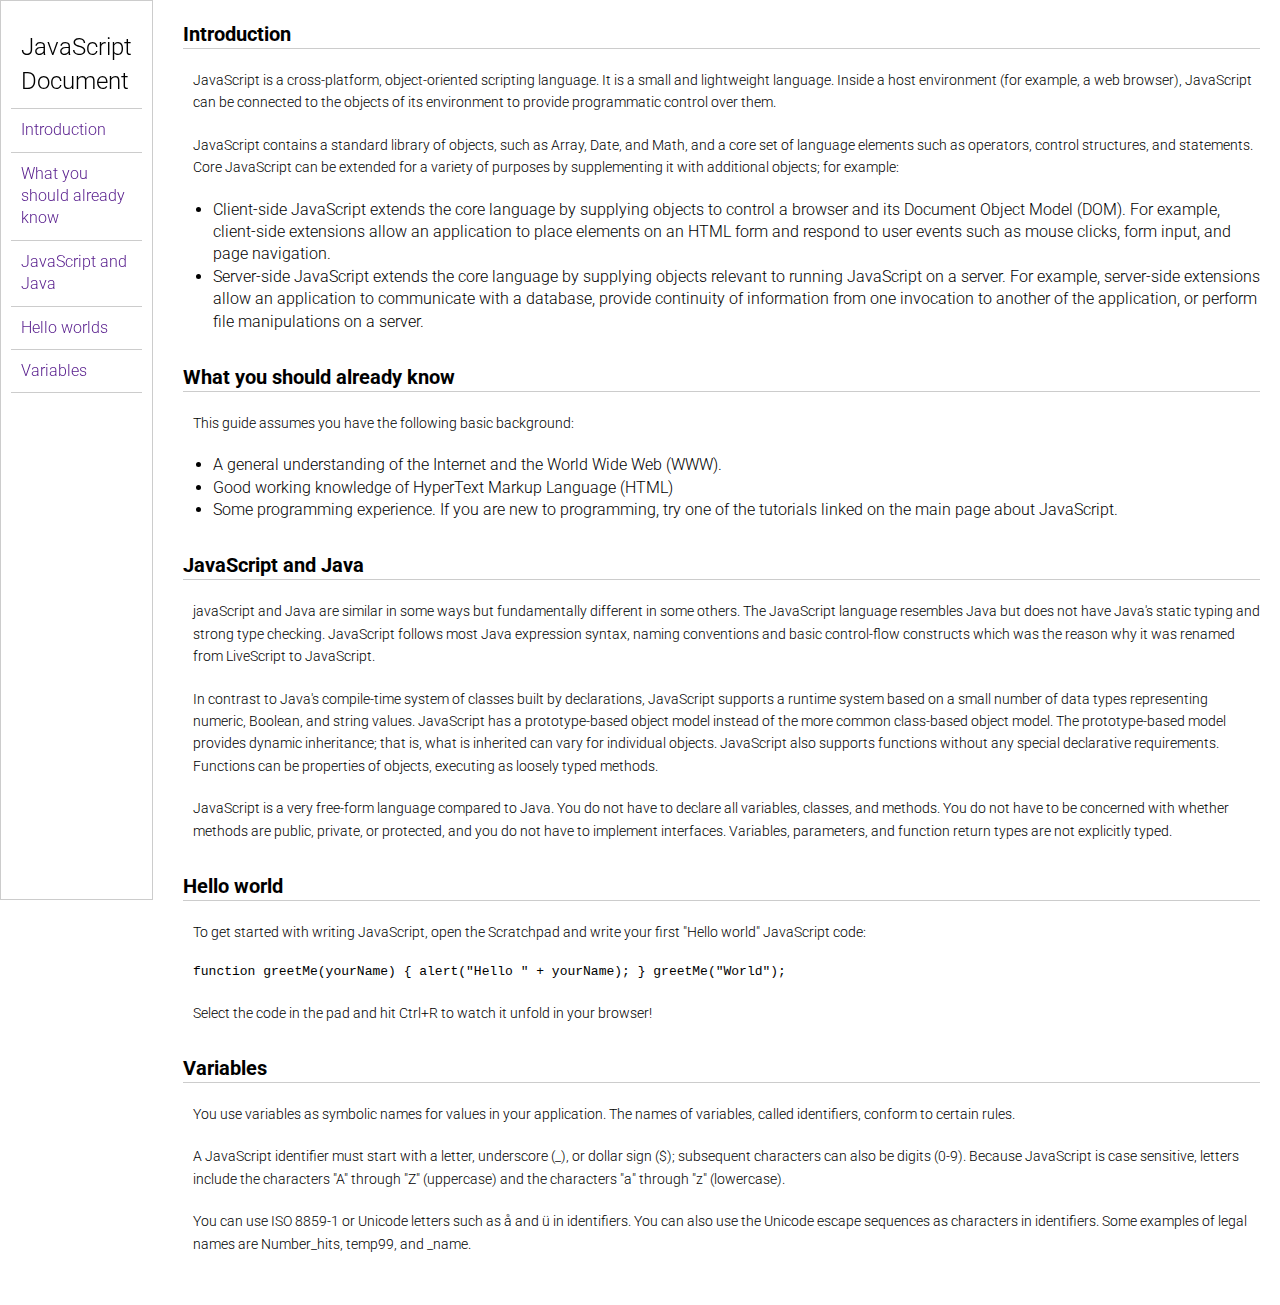
==== 10-Javascript-Documentation/index.html @ 6c700dfe "adding javascript doucment" ====
<!DOCTYPE html>
<html lang="en">

<head>
    <meta charset="UTF-8">
    <meta http-equiv="X-UA-Compatible" content="IE=edge">
    <meta name="viewport" content="width=device-width, initial-scale=1.0">
    <title>JavaScript Document</title>
    <link rel="stylesheet" href="style.css">
</head>

<body>
    <header>
        <nav>
            <h1>JavaScript Document</h1>
            <ul>
                <li><a href="">Introduction</a></li>
                <li><a href="">What you should already know</a></li>
                <li><a href="">JavaScript and Java</a></li>
                <li><a href="">Hello worlds</a></li>
                <li><a href="">Variables</a></li>
            </ul>
        </nav>
    </header>

    <main>

        <section id="intro">
            <h1>Introduction</h1>
            <article>
                <p>JavaScript is a cross-platform, object-oriented scripting language. It is a small and lightweight
                    language. Inside a host environment (for example, a web browser), JavaScript can be connected to the
                    objects of its environment to provide programmatic control over them.</p>
                <p>JavaScript contains a standard library of objects, such as Array, Date, and Math, and a core set of
                    language elements such as operators, control structures, and statements. Core JavaScript can be
                    extended for a variety of purposes by supplementing it with additional objects; for example:
                </p>
                <ul>
                    <li>Client-side JavaScript extends the core language by supplying objects to control a browser and
                        its Document Object Model (DOM). For example, client-side extensions allow an application to
                        place elements on an HTML form and respond to user events such as mouse clicks, form input, and
                        page navigation.</li>
                    <li>Server-side JavaScript extends the core language by supplying objects relevant to running
                        JavaScript on a server. For example, server-side extensions allow an application to communicate
                        with a database, provide continuity of information from one invocation to another of the
                        application, or perform file manipulations on a server.
                    </li>
                </ul>
            </article>
        </section>

        <section id="intro1">
            <h1>What you should already know</h1>
            <article>
                <p>This guide assumes you have the following basic background:</p>
                <ul>
                    <li>A general understanding of the Internet and the World Wide Web (WWW).</li>
                    <li>Good working knowledge of HyperText Markup Language (HTML)</li>
                    <li>Some programming experience. If you are new to programming, try one of the tutorials linked on
                        the main page about JavaScript.</li>
                </ul>
            </article>
        </section>

        <section id="intro2">
            <h1>JavaScript and Java</h1>
            <article>
                <p>javaScript and Java are similar in some ways but fundamentally different in some others. The
                    JavaScript language resembles Java but does not have Java's static typing and strong type checking.
                    JavaScript follows most Java expression syntax, naming conventions and basic control-flow constructs
                    which was the reason why it was renamed from LiveScript to JavaScript.</p>
                <p>In contrast to Java's compile-time system of classes built by declarations, JavaScript supports a
                    runtime system based on a small number of data types representing numeric, Boolean, and string
                    values. JavaScript has a prototype-based object model instead of the more common class-based object
                    model. The prototype-based model provides dynamic inheritance; that is, what is inherited can vary
                    for individual objects. JavaScript also supports functions without any special declarative
                    requirements. Functions can be properties of objects, executing as loosely typed methods.</p>
                <p>JavaScript is a very free-form language compared to Java. You do not have to declare all variables,
                    classes, and methods. You do not have to be concerned with whether methods are public, private, or
                    protected, and you do not have to implement interfaces. Variables, parameters, and function return
                    types are not explicitly typed.</p>
            </article>
        </section>
        <section id="intro3">
            <h1>Hello world</h1>
            <article>
                <p>To get started with writing JavaScript, open the Scratchpad and write your first "Hello world"
                    JavaScript code:</p>
                <code>function greetMe(yourName) { alert("Hello " + yourName); }
                    greetMe("World");</code>

                    <p>Select the code in the pad and hit Ctrl+R to watch it unfold in your browser!
                    </p>
            </article>
        </section>
        <section id="intro4">
            <h1>Variables</h1>
            <article>
                <p>You use variables as symbolic names for values in your application. The names of variables, called identifiers, conform to certain rules.</p>
                <p>A JavaScript identifier must start with a letter, underscore (_), or dollar sign ($); subsequent characters can also be digits (0-9). Because JavaScript is case sensitive, letters include the characters "A" through "Z" (uppercase) and the characters "a" through "z" (lowercase).</p>
                <p>You can use ISO 8859-1 or Unicode letters such as å and ü in identifiers. You can also use the Unicode escape sequences as characters in identifiers. Some examples of legal names are Number_hits, temp99, and _name.</p>
            </article>
        </section>
    </main>
</body>

</html>
---- 10-Javascript-Documentation/style.css ----
@import url("https://fonts.googleapis.com/css2?family=Roboto:ital,wght@0,100;0,300;0,500;0,700;0,900;1,100;1,300;1,400;1,500;1,700;1,900&display=swap");

* {
  margin: 0;
  padding: 0;
  box-sizing: border-box;
}
html,
body {
  font-family: "Roboto", sans-serif;
  font-weight: 300;
  line-height: 1.4;
  scroll-behavior: smooth;
}

a {
  text-decoration: none;
}

body {
  display: flex;
  gap: 10px;
}

header {
  border: 1px solid #ccc;
  height: 100vh;
  position: sticky;
  top: 0;
}
nav {
  padding: 20px 10px; 
}
nav h1 {
  font-size: 1.5rem;
  font-weight: 300;
  padding: 10px;
  border-bottom: 1px solid #ccc;
}

nav ul {
  list-style: none;
}
nav ul li {
  border-bottom: 1px solid #ccc;
  padding: 10px;
  color: black;
}
nav ul li:hover {
  background: #ccc;
  transition: 0.3s ease-in-out;
}
main{
    padding: 20px;
}
section{
    margin-bottom: 30px;
    scroll-margin: 50px;
}
section h1{
    font-size: 20px;
    border-bottom: 1px solid #ccc;
    margin-bottom: 20px;
}
section article{
    margin-left: 10px;
    display: flex;
    flex-direction: column;
    gap: 20px;
}
section article p{
    font-size: 14px;
    line-height: 1.6;
}
section article ul{
    margin-left: 20px;
}
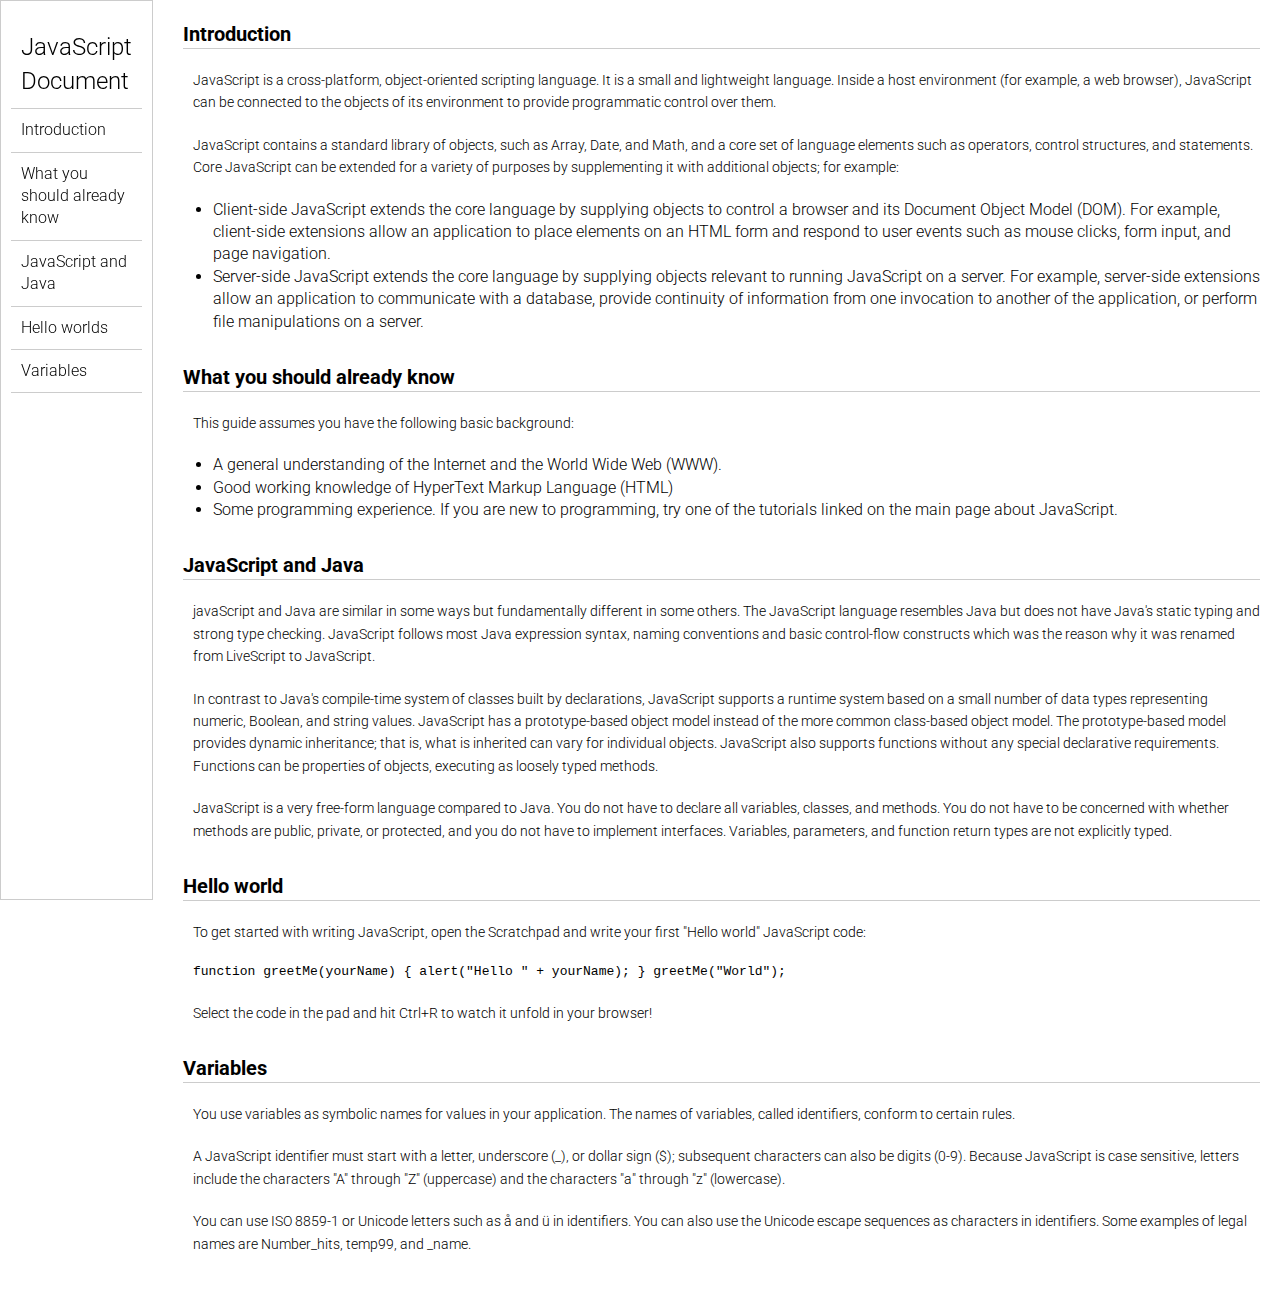
==== commit 3255cfef: "change" ====
--- a/10-Javascript-Documentation/index.html
+++ b/10-Javascript-Documentation/index.html
@@ -14,11 +14,11 @@
         <nav>
             <h1>JavaScript Document</h1>
             <ul>
-                <li><a href="">Introduction</a></li>
-                <li><a href="">What you should already know</a></li>
-                <li><a href="">JavaScript and Java</a></li>
-                <li><a href="">Hello worlds</a></li>
-                <li><a href="">Variables</a></li>
+                <li><a href="#intro">Introduction</a></li>
+                <li><a href="#intro1">What you should already know</a></li>
+                <li><a href="#intro2">JavaScript and Java</a></li>
+                <li><a href="#intro3">Hello worlds</a></li>
+                <li><a href="#intro4">Variables</a></li>
             </ul>
         </nav>
     </header>
--- a/10-Javascript-Documentation/style.css
+++ b/10-Javascript-Documentation/style.css
@@ -15,6 +15,7 @@
 
 a {
   text-decoration: none;
+  color: black;
 }
 
 body {
